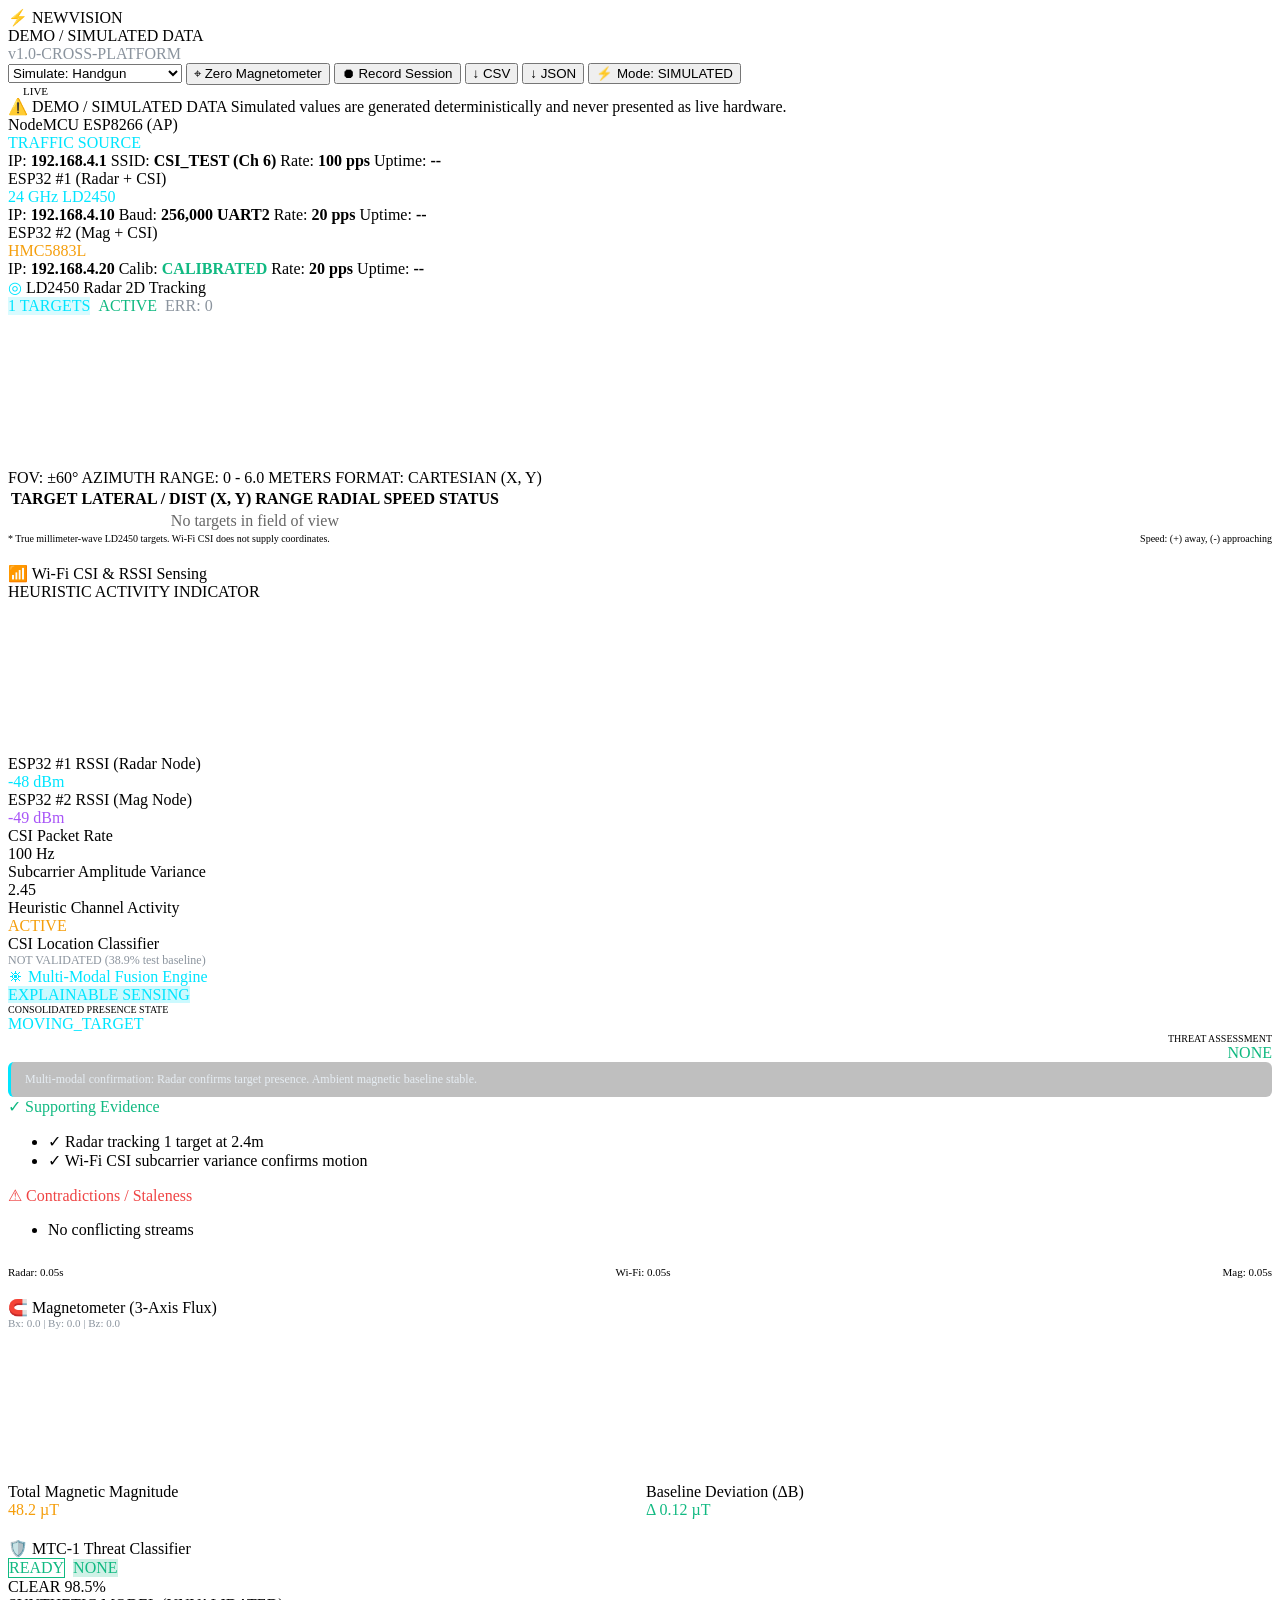
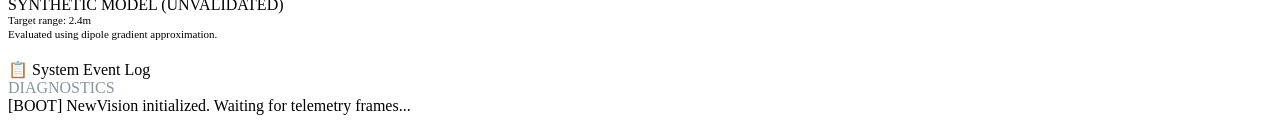
==== dashboard/index.html @ 512fbca9 "feat: Implement NewVision multimodal Wi-Fi sensing, radar tracking, and MTC-1 prototype" ====
<!DOCTYPE html>
<html lang="en">
<head>
  <meta charset="UTF-8">
  <meta name="viewport" content="width=device-width, initial-scale=1.0">
  <title>NewVision | Multimodal Wi-Fi Sensing, Radar Tracking & MTC-1</title>
  <!-- Google Fonts: Inter & JetBrains Mono -->
  <link rel="preconnect" href="https://fonts.googleapis.com">
  <link rel="preconnect" href="https://fonts.gstatic.com" crossorigin>
  <link href="https://fonts.googleapis.com/css2?family=Inter:wght@400;600;700;800&family=JetBrains+Mono:wght@400;500;700&display=swap" rel="stylesheet">
  <link rel="stylesheet" href="/static/css/dashboard.css">
</head>
<body>

  <!-- Top Navigation Bar -->
  <header class="topbar">
    <div class="brand">
      <div class="brand-logo">
        <span style="color:#00e5ff">⚡</span> NEWVISION
      </div>
      <div id="modeBadge" class="brand-badge btn-mode-demo">DEMO / SIMULATED DATA</div>
      <div class="brand-badge" style="background:rgba(255,255,255,0.06);color:#8b949e">v1.0-CROSS-PLATFORM</div>
    </div>

    <div class="topbar-actions">
      <!-- Demo Object Selector (Visible in Demo Mode) -->
      <select id="simObjectSelect" class="btn btn-action" title="Change simulated threat object in demo mode">
        <option value="handgun">Simulate: Handgun</option>
        <option value="knife">Simulate: Knife</option>
        <option value="rifle">Simulate: Rifle</option>
        <option value="tool">Simulate: Tool</option>
        <option value="clear">Simulate: Clear / Ambient</option>
      </select>

      <!-- Zero Magnetometer Button -->
      <button id="btnCalibrateMag" class="btn btn-action">
        <span>⌖ Zero Magnetometer</span>
      </button>

      <!-- Session Recording -->
      <button id="btnRecord" class="btn btn-record">
        <span>⏺ Record Session</span>
      </button>

      <!-- Export Buttons -->
      <button id="btnExportCsv" class="btn btn-action" title="Export session data as CSV">
        <span>↓ CSV</span>
      </button>
      <button id="btnExportJson" class="btn btn-action" title="Export session data as JSON">
        <span>↓ JSON</span>
      </button>

      <!-- Mode Switcher -->
      <button id="btnToggleMode" class="btn btn-mode-demo">
        <span>⚡ Mode: SIMULATED</span>
      </button>

      <!-- System Connection Status -->
      <div style="display:flex;align-items:center;gap:6px;font-family:var(--font-mono);font-size:11px;padding-left:8px;border-left:1px solid rgba(255,255,255,0.1)">
        <div id="sysStatusDot" class="node-status-dot"></div>
        <span id="sysStatusText" style="color:var(--text-secondary)">LIVE</span>
      </div>
    </div>
  </header>

  <!-- Demo Notice Banner -->
  <div id="demoBanner" class="demo-banner">
    <span>⚠️ DEMO / SIMULATED DATA</span>
    <span>Simulated values are generated deterministically and never presented as live hardware.</span>
  </div>

  <main class="dashboard-container">

    <!-- Device Nodes Status Ribbon -->
    <section class="nodes-grid">
      <!-- NodeMCU AP Card -->
      <div class="node-card">
        <div class="node-header">
          <div class="node-title">
            <div id="nodeApDot" class="node-status-dot"></div>
            <span>NodeMCU ESP8266 (AP)</span>
          </div>
          <span class="brand-badge" style="color:#00e5ff">TRAFFIC SOURCE</span>
        </div>
        <div class="node-metrics">
          <span>IP: <b id="nodeApIp">192.168.4.1</b></span>
          <span>SSID: <b>CSI_TEST (Ch 6)</b></span>
          <span>Rate: <b id="nodeApRate">100 pps</b></span>
          <span>Uptime: <b id="nodeApUptime">--</b></span>
        </div>
      </div>

      <!-- ESP32 #1 Radar + CSI Card -->
      <div class="node-card">
        <div class="node-header">
          <div class="node-title">
            <div id="nodeRadarDot" class="node-status-dot"></div>
            <span>ESP32 #1 (Radar + CSI)</span>
          </div>
          <span class="brand-badge" style="color:#00e5ff">24 GHz LD2450</span>
        </div>
        <div class="node-metrics">
          <span>IP: <b id="nodeRadarIp">192.168.4.10</b></span>
          <span>Baud: <b>256,000 UART2</b></span>
          <span>Rate: <b id="nodeRadarRate">20 pps</b></span>
          <span>Uptime: <b id="nodeRadarUptime">--</b></span>
        </div>
      </div>

      <!-- ESP32 #2 Magnetometer + CSI Card -->
      <div class="node-card">
        <div class="node-header">
          <div class="node-title">
            <div id="nodeMagDot" class="node-status-dot"></div>
            <span>ESP32 #2 (Mag + CSI)</span>
          </div>
          <span class="brand-badge" style="color:#f59e0b" id="magChipLabel">HMC5883L</span>
        </div>
        <div class="node-metrics">
          <span>IP: <b id="nodeMagIp">192.168.4.20</b></span>
          <span>Calib: <b id="magCalibBadge" style="color:#10b981">CALIBRATED</b></span>
          <span>Rate: <b id="nodeMagRate">20 pps</b></span>
          <span>Uptime: <b id="nodeMagUptime">--</b></span>
        </div>
      </div>
    </section>

    <!-- Main Grid: Radar on Left, Multi-Modal & Fusion on Right -->
    <div class="main-grid">

      <!-- LEFT COLUMN: Radar Tracking 2D Visualizer -->
      <div style="display:flex;flex-direction:column;gap:20px;">
        <section class="card">
          <div class="card-header">
            <div class="card-title">
              <span style="color:#00e5ff">◎</span> LD2450 Radar 2D Tracking
            </div>
            <div style="display:flex;gap:8px;align-items:center;">
              <span id="radarTargetCount" class="brand-badge" style="background:rgba(0,229,255,0.15);color:#00e5ff">1 TARGETS</span>
              <span id="radarStatusBadge" class="brand-badge" style="color:#10b981">ACTIVE</span>
              <span id="radarErrorsBadge" class="brand-badge" style="color:#8b949e">ERR: 0</span>
            </div>
          </div>

          <!-- Radar 2D Canvas -->
          <div class="radar-wrapper">
            <canvas id="radarCanvas"></canvas>
            <div class="radar-hud-overlay">
              <span>FOV: ±60° AZIMUTH</span>
              <span>RANGE: 0 - 6.0 METERS</span>
              <span>FORMAT: CARTESIAN (X, Y)</span>
            </div>
          </div>

          <!-- Target Table Readout -->
          <table class="radar-targets-table">
            <thead>
              <tr>
                <th>TARGET</th>
                <th>LATERAL / DIST (X, Y)</th>
                <th>RANGE</th>
                <th>RADIAL SPEED</th>
                <th>STATUS</th>
              </tr>
            </thead>
            <tbody id="radarTargetTableBody">
              <tr><td colspan="5" style="text-align:center;color:#666;">No targets in field of view</td></tr>
            </tbody>
          </table>
          <div style="font-family:var(--font-mono);font-size:10px;color:var(--text-muted);display:flex;justify-content:space-between">
            <span>* True millimeter-wave LD2450 targets. Wi-Fi CSI does not supply coordinates.</span>
            <span>Speed: (+) away, (-) approaching</span>
          </div>
        </section>

        <!-- Wi-Fi Sensing Card -->
        <section class="card">
          <div class="card-header">
            <div class="card-title">
              <span style="color:#a855f7">📶</span> Wi-Fi CSI & RSSI Sensing
            </div>
            <div class="disclaimer-badge">HEURISTIC ACTIVITY INDICATOR</div>
          </div>

          <!-- Waveform Canvas -->
          <div class="chart-container">
            <canvas id="wifiChartCanvas" class="chart-canvas"></canvas>
          </div>

          <div class="wifi-metrics-row">
            <div class="metric-box">
              <div class="metric-label">ESP32 #1 RSSI (Radar Node)</div>
              <div id="wifiRadarRssi" class="metric-value" style="color:#00e5ff">-48 dBm</div>
            </div>
            <div class="metric-box">
              <div class="metric-label">ESP32 #2 RSSI (Mag Node)</div>
              <div id="wifiMagRssi" class="metric-value" style="color:#a855f7">-49 dBm</div>
            </div>
            <div class="metric-box">
              <div class="metric-label">CSI Packet Rate</div>
              <div id="csiPacketRate" class="metric-value">100 Hz</div>
            </div>
          </div>

          <div class="wifi-metrics-row">
            <div class="metric-box">
              <div class="metric-label">Subcarrier Amplitude Variance</div>
              <div id="csiVariance" class="metric-value">2.45</div>
            </div>
            <div class="metric-box">
              <div class="metric-label">Heuristic Channel Activity</div>
              <div id="wifiMotionHeuristic" class="metric-value" style="color:#f59e0b">ACTIVE</div>
            </div>
            <div class="metric-box">
              <div class="metric-label">CSI Location Classifier</div>
              <div class="metric-value" style="font-size:12px;color:#8b949e">NOT VALIDATED (38.9% test baseline)</div>
            </div>
          </div>
        </section>
      </div>

      <!-- RIGHT COLUMN: Magnetometer + MTC-1 Model + Sensor Fusion -->
      <div style="display:flex;flex-direction:column;gap:20px;">

        <!-- Sensor Fusion Center -->
        <section class="card fusion-card">
          <div class="card-header">
            <div class="card-title" style="color:#00e5ff">
              <span>⛯</span> Multi-Modal Fusion Engine
            </div>
            <span class="brand-badge" style="background:rgba(0,229,255,0.2);color:#00e5ff">EXPLAINABLE SENSING</span>
          </div>

          <div class="fusion-status-hero">
            <div>
              <div style="font-size:10px;color:var(--text-secondary);font-family:var(--font-mono);text-transform:uppercase">Consolidated Presence State</div>
              <div id="fusionPresenceState" class="fusion-state-title" style="color:#00e5ff">MOVING_TARGET</div>
            </div>
            <div style="text-align:right">
              <div style="font-size:10px;color:var(--text-secondary);font-family:var(--font-mono);text-transform:uppercase">Threat Assessment</div>
              <div id="fusionThreatState" class="fusion-state-title" style="color:#10b981">NONE</div>
            </div>
          </div>

          <div id="fusionSummary" style="font-family:var(--font-mono);font-size:12px;background:rgba(0,0,0,0.25);padding:10px 14px;border-radius:6px;border-left:3px solid #00e5ff;color:#e6edf3">
            Multi-modal confirmation: Radar confirms target presence. Ambient magnetic baseline stable.
          </div>

          <div class="fusion-evidence-grid">
            <div class="evidence-box">
              <div class="evidence-title" style="color:#10b981"><span>✓</span> Supporting Evidence</div>
              <ul id="fusionSupportingList" class="evidence-list support">
                <li>✓ Radar tracking 1 target at 2.4m</li>
                <li>✓ Wi-Fi CSI subcarrier variance confirms motion</li>
              </ul>
            </div>
            <div class="evidence-box">
              <div class="evidence-title" style="color:#ef4444"><span>⚠</span> Contradictions / Staleness</div>
              <ul id="fusionConflictingList" class="evidence-list conflict">
                <li>No conflicting streams</li>
              </ul>
            </div>
          </div>

          <div style="display:flex;justify-content:space-between;font-family:var(--font-mono);font-size:11px;color:var(--text-muted);border-top:1px solid rgba(255,255,255,0.06);padding-top:10px">
            <span id="freshnessRadar">Radar: 0.05s</span>
            <span id="freshnessWifi">Wi-Fi: 0.05s</span>
            <span id="freshnessMag">Mag: 0.05s</span>
          </div>
        </section>

        <!-- Magnetometer Waveform & Baseline -->
        <section class="card">
          <div class="card-header">
            <div class="card-title">
              <span style="color:#f59e0b">🧲</span> Magnetometer (3-Axis Flux)
            </div>
            <div style="display:flex;gap:8px;">
              <span id="magReadout" style="font-family:var(--font-mono);font-size:11px;color:#8b949e">Bx: 0.0 | By: 0.0 | Bz: 0.0</span>
            </div>
          </div>

          <div class="mag-waveform-container">
            <canvas id="magChartCanvas" class="chart-canvas"></canvas>
          </div>

          <div style="display:grid;grid-template-columns:1fr 1fr;gap:12px">
            <div class="metric-box">
              <div class="metric-label">Total Magnetic Magnitude</div>
              <div id="magMagnitude" class="metric-value" style="color:#f59e0b">48.2 µT</div>
            </div>
            <div class="metric-box">
              <div class="metric-label">Baseline Deviation (ΔB)</div>
              <div id="magDelta" class="metric-value" style="color:#10b981">Δ 0.12 µT</div>
            </div>
          </div>
        </section>

        <!-- MTC-1 Threat Classifier Card -->
        <section class="card">
          <div class="card-header">
            <div class="card-title">
              <span style="color:#ef4444">🛡️</span> MTC-1 Threat Classifier
            </div>
            <div style="display:flex;gap:8px;align-items:center;">
              <span id="mtcStatusBadge" class="brand-badge" style="border:1px solid #10b981;color:#10b981">READY</span>
              <span id="mtcThreatBadge" class="brand-badge" style="background:rgba(16,185,129,0.2);color:#10b981">NONE</span>
            </div>
          </div>

          <div class="mtc-result-card">
            <div class="mtc-header-row">
              <div class="mtc-class-display">
                <span class="mtc-class-name" id="mtcPredictedClass">CLEAR</span>
                <span class="mtc-confidence" id="mtcConfidence">98.5%</span>
              </div>
              <div class="disclaimer-badge">SYNTHETIC MODEL (UNVALIDATED)</div>
            </div>

            <div style="font-family:var(--font-mono);font-size:11px;color:var(--text-secondary)">
              <div id="mtcDistanceSource">Target range: 2.4m</div>
              <div id="mtcExplanation" style="margin-top:2px;color:var(--text-muted)">Evaluated using dipole gradient approximation.</div>
            </div>

            <!-- Probability Distribution Bars -->
            <div id="probBarsContainer" class="prob-bars-grid">
              <!-- Rendered via JS for 6 classes: clear, handgun, ied_nail, knife, rifle, tool -->
            </div>
          </div>
        </section>

        <!-- Diagnostic Event Feed -->
        <section class="card">
          <div class="card-header">
            <div class="card-title">
              <span style="color:#8b949e">📋</span> System Event Log
            </div>
            <span class="brand-badge" style="color:#8b949e">DIAGNOSTICS</span>
          </div>
          <div id="logFeed" class="log-box">
            <div class="log-entry">
              <span class="log-time">[BOOT]</span>
              <span class="log-text">NewVision initialized. Waiting for telemetry frames...</span>
            </div>
          </div>
        </section>

      </div>
    </div>
  </main>

  <script src="/static/js/radar_canvas.js"></script>
  <script src="/static/js/charts.js"></script>
  <script src="/static/js/dashboard.js"></script>
</body>
</html>
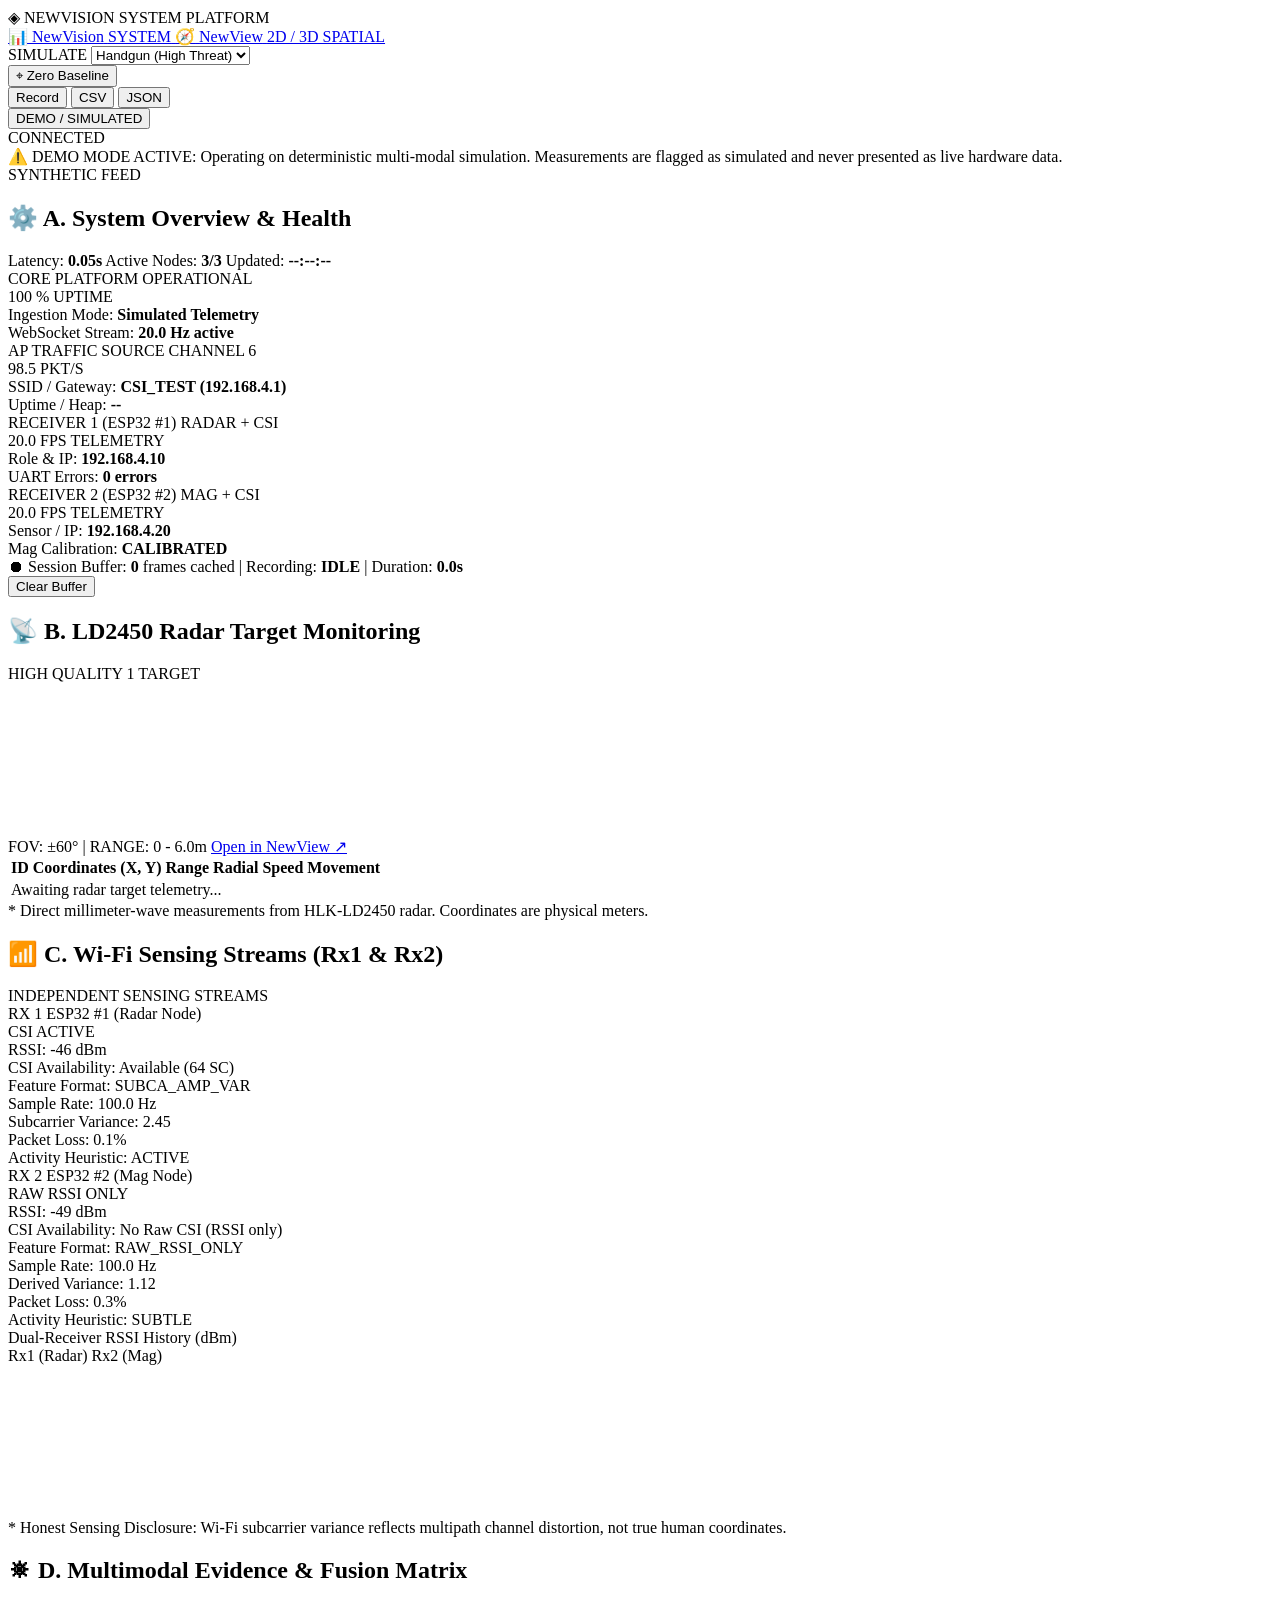
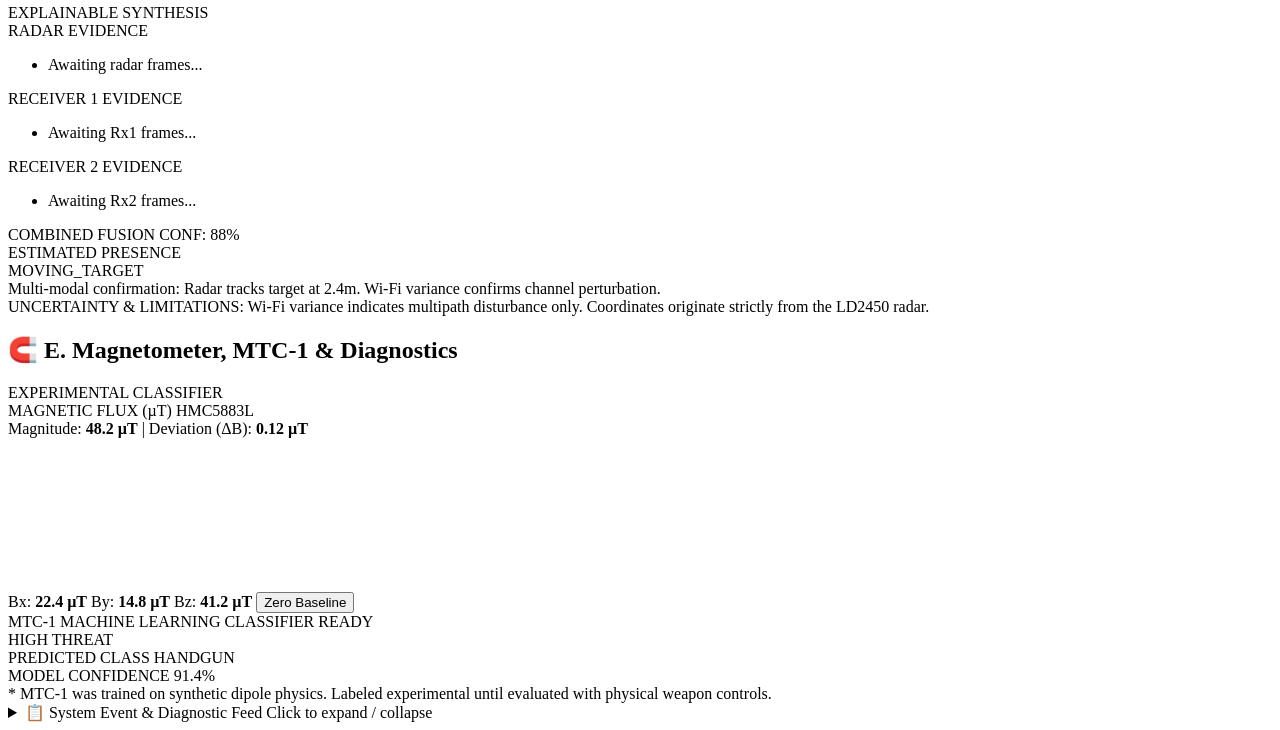
==== commit 27c4ac54: "feat(phase-1): Redesign NewVision dashboard and implement NewView 2D/3D workspace" ====
--- a/dashboard/index.html
+++ b/dashboard/index.html
@@ -3,352 +3,550 @@
 <head>
   <meta charset="UTF-8">
   <meta name="viewport" content="width=device-width, initial-scale=1.0">
-  <title>NewVision | Multimodal Wi-Fi Sensing, Radar Tracking & MTC-1</title>
+  <title>NewVision — System Monitoring Dashboard</title>
   <!-- Google Fonts: Inter & JetBrains Mono -->
   <link rel="preconnect" href="https://fonts.googleapis.com">
   <link rel="preconnect" href="https://fonts.gstatic.com" crossorigin>
-  <link href="https://fonts.googleapis.com/css2?family=Inter:wght@400;600;700;800&family=JetBrains+Mono:wght@400;500;700&display=swap" rel="stylesheet">
+  <link href="https://fonts.googleapis.com/css2?family=Inter:wght@400;500;600;700;800&family=JetBrains+Mono:wght@400;500;600;700&display=swap" rel="stylesheet">
   <link rel="stylesheet" href="/static/css/dashboard.css">
 </head>
-<body>
+<body class="page-newvision">
 
   <!-- Top Navigation Bar -->
   <header class="topbar">
-    <div class="brand">
-      <div class="brand-logo">
-        <span style="color:#00e5ff">⚡</span> NEWVISION
-      </div>
-      <div id="modeBadge" class="brand-badge btn-mode-demo">DEMO / SIMULATED DATA</div>
-      <div class="brand-badge" style="background:rgba(255,255,255,0.06);color:#8b949e">v1.0-CROSS-PLATFORM</div>
+    <div class="brand-group">
+      <div class="brand">
+        <span class="brand-symbol">◈</span>
+        <span class="brand-name">NEWVISION</span>
+        <span class="brand-sub">SYSTEM PLATFORM</span>
+      </div>
+
+      <!-- Main Navigation Tabs: NewVision vs NewView -->
+      <nav class="nav-tabs" aria-label="Main Navigation">
+        <a href="/" class="nav-tab active" aria-current="page">
+          <span class="nav-icon">📊</span>
+          <span>NewVision</span>
+          <span class="nav-badge">SYSTEM</span>
+        </a>
+        <a href="/newview" class="nav-tab">
+          <span class="nav-icon">🧭</span>
+          <span>NewView</span>
+          <span class="nav-badge highlight">2D / 3D SPATIAL</span>
+        </a>
+      </nav>
     </div>
 
+    <!-- Global Controls & Status -->
     <div class="topbar-actions">
-      <!-- Demo Object Selector (Visible in Demo Mode) -->
-      <select id="simObjectSelect" class="btn btn-action" title="Change simulated threat object in demo mode">
-        <option value="handgun">Simulate: Handgun</option>
-        <option value="knife">Simulate: Knife</option>
-        <option value="rifle">Simulate: Rifle</option>
-        <option value="tool">Simulate: Tool</option>
-        <option value="clear">Simulate: Clear / Ambient</option>
-      </select>
-
-      <!-- Zero Magnetometer Button -->
-      <button id="btnCalibrateMag" class="btn btn-action">
-        <span>⌖ Zero Magnetometer</span>
+      <!-- Demo Simulation Object Selector -->
+      <div id="demoControlsWrapper" class="control-group">
+        <label for="simObjectSelect" class="control-label">SIMULATE</label>
+        <select id="simObjectSelect" class="form-select" title="Simulate object threat signature">
+          <option value="handgun">Handgun (High Threat)</option>
+          <option value="knife">Knife (High Threat)</option>
+          <option value="rifle">Rifle (High Threat)</option>
+          <option value="tool">Tool (Low Threat)</option>
+          <option value="clear">Clear / Ambient</option>
+        </select>
+      </div>
+
+      <button id="btnCalibrateMag" class="btn btn-secondary" title="Re-zero magnetic baseline">
+        <span>⌖ Zero Baseline</span>
       </button>
 
-      <!-- Session Recording -->
-      <button id="btnRecord" class="btn btn-record">
-        <span>⏺ Record Session</span>
+      <!-- Recording Actions -->
+      <div class="btn-group">
+        <button id="btnRecord" class="btn btn-record" title="Toggle session telemetry recording">
+          <span class="record-dot"></span>
+          <span id="recordBtnText">Record</span>
+        </button>
+        <button id="btnExportCsv" class="btn btn-secondary" title="Export session data as CSV">CSV</button>
+        <button id="btnExportJson" class="btn btn-secondary" title="Export session data as JSON">JSON</button>
+      </div>
+
+      <!-- Mode Switcher -->
+      <button id="btnToggleMode" class="btn btn-mode-demo" title="Toggle between simulated demo and live hardware">
+        <span id="modeStatusDot" class="status-indicator-dot warning"></span>
+        <span id="modeLabelText">DEMO / SIMULATED</span>
       </button>
 
-      <!-- Export Buttons -->
-      <button id="btnExportCsv" class="btn btn-action" title="Export session data as CSV">
-        <span>↓ CSV</span>
-      </button>
-      <button id="btnExportJson" class="btn btn-action" title="Export session data as JSON">
-        <span>↓ JSON</span>
-      </button>
-
-      <!-- Mode Switcher -->
-      <button id="btnToggleMode" class="btn btn-mode-demo">
-        <span>⚡ Mode: SIMULATED</span>
-      </button>
-
-      <!-- System Connection Status -->
-      <div style="display:flex;align-items:center;gap:6px;font-family:var(--font-mono);font-size:11px;padding-left:8px;border-left:1px solid rgba(255,255,255,0.1)">
-        <div id="sysStatusDot" class="node-status-dot"></div>
-        <span id="sysStatusText" style="color:var(--text-secondary)">LIVE</span>
+      <!-- Connection Indicator -->
+      <div class="conn-pill" title="Backend WebSocket connection status">
+        <div id="sysStatusDot" class="status-indicator-dot online"></div>
+        <span id="sysStatusText">CONNECTED</span>
       </div>
     </div>
   </header>
 
   <!-- Demo Notice Banner -->
-  <div id="demoBanner" class="demo-banner">
-    <span>⚠️ DEMO / SIMULATED DATA</span>
-    <span>Simulated values are generated deterministically and never presented as live hardware.</span>
-  </div>
-
-  <main class="dashboard-container">
-
-    <!-- Device Nodes Status Ribbon -->
-    <section class="nodes-grid">
-      <!-- NodeMCU AP Card -->
-      <div class="node-card">
-        <div class="node-header">
-          <div class="node-title">
-            <div id="nodeApDot" class="node-status-dot"></div>
-            <span>NodeMCU ESP8266 (AP)</span>
-          </div>
-          <span class="brand-badge" style="color:#00e5ff">TRAFFIC SOURCE</span>
-        </div>
-        <div class="node-metrics">
-          <span>IP: <b id="nodeApIp">192.168.4.1</b></span>
-          <span>SSID: <b>CSI_TEST (Ch 6)</b></span>
-          <span>Rate: <b id="nodeApRate">100 pps</b></span>
-          <span>Uptime: <b id="nodeApUptime">--</b></span>
-        </div>
-      </div>
-
-      <!-- ESP32 #1 Radar + CSI Card -->
-      <div class="node-card">
-        <div class="node-header">
-          <div class="node-title">
-            <div id="nodeRadarDot" class="node-status-dot"></div>
-            <span>ESP32 #1 (Radar + CSI)</span>
-          </div>
-          <span class="brand-badge" style="color:#00e5ff">24 GHz LD2450</span>
-        </div>
-        <div class="node-metrics">
-          <span>IP: <b id="nodeRadarIp">192.168.4.10</b></span>
-          <span>Baud: <b>256,000 UART2</b></span>
-          <span>Rate: <b id="nodeRadarRate">20 pps</b></span>
-          <span>Uptime: <b id="nodeRadarUptime">--</b></span>
-        </div>
-      </div>
-
-      <!-- ESP32 #2 Magnetometer + CSI Card -->
-      <div class="node-card">
-        <div class="node-header">
-          <div class="node-title">
-            <div id="nodeMagDot" class="node-status-dot"></div>
-            <span>ESP32 #2 (Mag + CSI)</span>
-          </div>
-          <span class="brand-badge" style="color:#f59e0b" id="magChipLabel">HMC5883L</span>
-        </div>
-        <div class="node-metrics">
-          <span>IP: <b id="nodeMagIp">192.168.4.20</b></span>
-          <span>Calib: <b id="magCalibBadge" style="color:#10b981">CALIBRATED</b></span>
-          <span>Rate: <b id="nodeMagRate">20 pps</b></span>
-          <span>Uptime: <b id="nodeMagUptime">--</b></span>
+  <aside id="demoBanner" class="system-alert-banner warning" role="alert">
+    <div class="alert-content">
+      <span class="alert-icon">⚠️</span>
+      <span class="alert-title">DEMO MODE ACTIVE:</span>
+      <span class="alert-desc">Operating on deterministic multi-modal simulation. Measurements are flagged as simulated and never presented as live hardware data.</span>
+    </div>
+    <span class="badge badge-amber">SYNTHETIC FEED</span>
+  </aside>
+
+  <!-- Main Content Layout -->
+  <main class="dashboard-shell">
+
+    <!-- ── SECTION A: SYSTEM OVERVIEW ───────────────────────────────────────── -->
+    <section class="section-block" aria-labelledby="heading-system-overview">
+      <div class="section-header">
+        <h2 id="heading-system-overview" class="section-title">
+          <span class="section-icon">⚙️</span>
+          <span>A. System Overview & Health</span>
+        </h2>
+        <div class="section-meta">
+          <span id="sysFreshnessBadge" class="meta-pill">Latency: <b id="freshnessValue">0.05s</b></span>
+          <span id="sysActiveNodesBadge" class="meta-pill">Active Nodes: <b id="activeNodesCount">3/3</b></span>
+          <span id="sysLastUpdate" class="meta-pill">Updated: <b id="lastUpdateTimestamp">--:--:--</b></span>
+        </div>
+      </div>
+
+      <div class="grid-quad">
+        <!-- System Health Card -->
+        <div class="metric-card">
+          <div class="metric-card-header">
+            <span class="card-kicker">CORE PLATFORM</span>
+            <span id="sysOverallStateBadge" class="badge badge-emerald">OPERATIONAL</span>
+          </div>
+          <div class="metric-card-body">
+            <div class="metric-stat-hero">
+              <span class="stat-number" id="sysHealthPercent">100</span>
+              <span class="stat-unit">% UPTIME</span>
+            </div>
+            <div class="metric-sub-rows">
+              <div class="sub-row">
+                <span>Ingestion Mode:</span>
+                <b id="sysModeDisplay" class="color-amber">Simulated Telemetry</b>
+              </div>
+              <div class="sub-row">
+                <span>WebSocket Stream:</span>
+                <b id="sysWsStatus">20.0 Hz active</b>
+              </div>
+            </div>
+          </div>
+        </div>
+
+        <!-- NodeMCU AP Traffic Source Card -->
+        <div class="metric-card">
+          <div class="metric-card-header">
+            <span class="card-kicker">AP TRAFFIC SOURCE</span>
+            <span id="nodeApStatusBadge" class="badge badge-cyan">CHANNEL 6</span>
+          </div>
+          <div class="metric-card-body">
+            <div class="metric-stat-hero">
+              <span class="stat-number" id="nodeApRate">98.5</span>
+              <span class="stat-unit">PKT/S</span>
+            </div>
+            <div class="metric-sub-rows">
+              <div class="sub-row">
+                <span>SSID / Gateway:</span>
+                <b id="nodeApSsid">CSI_TEST (192.168.4.1)</b>
+              </div>
+              <div class="sub-row">
+                <span>Uptime / Heap:</span>
+                <b id="nodeApUptime">--</b>
+              </div>
+            </div>
+          </div>
+        </div>
+
+        <!-- Receiver 1 Health Card -->
+        <div class="metric-card">
+          <div class="metric-card-header">
+            <span class="card-kicker">RECEIVER 1 (ESP32 #1)</span>
+            <span id="nodeRadarStatusBadge" class="badge badge-cyan">RADAR + CSI</span>
+          </div>
+          <div class="metric-card-body">
+            <div class="metric-stat-hero">
+              <span class="stat-number" id="nodeRadarRate">20.0</span>
+              <span class="stat-unit">FPS TELEMETRY</span>
+            </div>
+            <div class="metric-sub-rows">
+              <div class="sub-row">
+                <span>Role & IP:</span>
+                <b id="nodeRadarIp">192.168.4.10</b>
+              </div>
+              <div class="sub-row">
+                <span>UART Errors:</span>
+                <b id="nodeRadarErrors">0 errors</b>
+              </div>
+            </div>
+          </div>
+        </div>
+
+        <!-- Receiver 2 Health Card -->
+        <div class="metric-card">
+          <div class="metric-card-header">
+            <span class="card-kicker">RECEIVER 2 (ESP32 #2)</span>
+            <span id="nodeMagStatusBadge" class="badge badge-purple">MAG + CSI</span>
+          </div>
+          <div class="metric-card-body">
+            <div class="metric-stat-hero">
+              <span class="stat-number" id="nodeMagRate">20.0</span>
+              <span class="stat-unit">FPS TELEMETRY</span>
+            </div>
+            <div class="metric-sub-rows">
+              <div class="sub-row">
+                <span>Sensor / IP:</span>
+                <b id="nodeMagIp">192.168.4.20</b>
+              </div>
+              <div class="sub-row">
+                <span>Mag Calibration:</span>
+                <b id="nodeMagCalibStatus" class="color-emerald">CALIBRATED</b>
+              </div>
+            </div>
+          </div>
+        </div>
+      </div>
+
+      <!-- Active Session Status Banner -->
+      <div class="session-status-strip">
+        <div class="session-info">
+          <span class="session-indicator-icon">⏺</span>
+          <span>Session Buffer: <b id="sessionSamplesCount">0</b> frames cached</span>
+          <span class="separator">|</span>
+          <span>Recording: <b id="sessionRecordState">IDLE</b></span>
+          <span class="separator">|</span>
+          <span>Duration: <b id="sessionDuration">0.0s</b></span>
+        </div>
+        <div class="session-actions">
+          <button id="btnClearSession" class="btn btn-ghost" title="Clear current telemetry buffer">Clear Buffer</button>
         </div>
       </div>
     </section>
 
-    <!-- Main Grid: Radar on Left, Multi-Modal & Fusion on Right -->
-    <div class="main-grid">
-
-      <!-- LEFT COLUMN: Radar Tracking 2D Visualizer -->
-      <div style="display:flex;flex-direction:column;gap:20px;">
-        <section class="card">
-          <div class="card-header">
-            <div class="card-title">
-              <span style="color:#00e5ff">◎</span> LD2450 Radar 2D Tracking
-            </div>
-            <div style="display:flex;gap:8px;align-items:center;">
-              <span id="radarTargetCount" class="brand-badge" style="background:rgba(0,229,255,0.15);color:#00e5ff">1 TARGETS</span>
-              <span id="radarStatusBadge" class="brand-badge" style="color:#10b981">ACTIVE</span>
-              <span id="radarErrorsBadge" class="brand-badge" style="color:#8b949e">ERR: 0</span>
-            </div>
-          </div>
-
-          <!-- Radar 2D Canvas -->
-          <div class="radar-wrapper">
-            <canvas id="radarCanvas"></canvas>
-            <div class="radar-hud-overlay">
-              <span>FOV: ±60° AZIMUTH</span>
-              <span>RANGE: 0 - 6.0 METERS</span>
-              <span>FORMAT: CARTESIAN (X, Y)</span>
+    <!-- ── 2-COLUMN SPLIT: RADAR (LEFT) & WI-FI (RIGHT) ─────────────────────── -->
+    <div class="grid-split-half">
+
+      <!-- ── SECTION B: RADAR MONITORING ────────────────────────────────────── -->
+      <section class="section-block" aria-labelledby="heading-radar">
+        <div class="section-header">
+          <h2 id="heading-radar" class="section-title">
+            <span class="section-icon">📡</span>
+            <span>B. LD2450 Radar Target Monitoring</span>
+          </h2>
+          <div class="section-meta">
+            <span id="radarQualityBadge" class="badge badge-cyan">HIGH QUALITY</span>
+            <span id="radarTargetCountBadge" class="badge badge-emerald">1 TARGET</span>
+          </div>
+        </div>
+
+        <div class="card-panel">
+          <!-- Mini 2D Radar Scope Preview -->
+          <div class="radar-scope-container">
+            <canvas id="radarCanvas" class="radar-scope-canvas"></canvas>
+            <div class="scope-overlay-tag">
+              <span>FOV: ±60° | RANGE: 0 - 6.0m</span>
+              <a href="/newview" class="link-inline" title="Open full-screen 2D/3D NewView workspace">Open in NewView ↗</a>
             </div>
           </div>
 
           <!-- Target Table Readout -->
-          <table class="radar-targets-table">
-            <thead>
-              <tr>
-                <th>TARGET</th>
-                <th>LATERAL / DIST (X, Y)</th>
-                <th>RANGE</th>
-                <th>RADIAL SPEED</th>
-                <th>STATUS</th>
-              </tr>
-            </thead>
-            <tbody id="radarTargetTableBody">
-              <tr><td colspan="5" style="text-align:center;color:#666;">No targets in field of view</td></tr>
-            </tbody>
-          </table>
-          <div style="font-family:var(--font-mono);font-size:10px;color:var(--text-muted);display:flex;justify-content:space-between">
-            <span>* True millimeter-wave LD2450 targets. Wi-Fi CSI does not supply coordinates.</span>
-            <span>Speed: (+) away, (-) approaching</span>
-          </div>
-        </section>
-
-        <!-- Wi-Fi Sensing Card -->
-        <section class="card">
-          <div class="card-header">
-            <div class="card-title">
-              <span style="color:#a855f7">📶</span> Wi-Fi CSI & RSSI Sensing
-            </div>
-            <div class="disclaimer-badge">HEURISTIC ACTIVITY INDICATOR</div>
-          </div>
-
-          <!-- Waveform Canvas -->
-          <div class="chart-container">
-            <canvas id="wifiChartCanvas" class="chart-canvas"></canvas>
-          </div>
-
-          <div class="wifi-metrics-row">
-            <div class="metric-box">
-              <div class="metric-label">ESP32 #1 RSSI (Radar Node)</div>
-              <div id="wifiRadarRssi" class="metric-value" style="color:#00e5ff">-48 dBm</div>
-            </div>
-            <div class="metric-box">
-              <div class="metric-label">ESP32 #2 RSSI (Mag Node)</div>
-              <div id="wifiMagRssi" class="metric-value" style="color:#a855f7">-49 dBm</div>
-            </div>
-            <div class="metric-box">
-              <div class="metric-label">CSI Packet Rate</div>
-              <div id="csiPacketRate" class="metric-value">100 Hz</div>
-            </div>
-          </div>
-
-          <div class="wifi-metrics-row">
-            <div class="metric-box">
-              <div class="metric-label">Subcarrier Amplitude Variance</div>
-              <div id="csiVariance" class="metric-value">2.45</div>
-            </div>
-            <div class="metric-box">
-              <div class="metric-label">Heuristic Channel Activity</div>
-              <div id="wifiMotionHeuristic" class="metric-value" style="color:#f59e0b">ACTIVE</div>
-            </div>
-            <div class="metric-box">
-              <div class="metric-label">CSI Location Classifier</div>
-              <div class="metric-value" style="font-size:12px;color:#8b949e">NOT VALIDATED (38.9% test baseline)</div>
-            </div>
-          </div>
-        </section>
-      </div>
-
-      <!-- RIGHT COLUMN: Magnetometer + MTC-1 Model + Sensor Fusion -->
-      <div style="display:flex;flex-direction:column;gap:20px;">
-
-        <!-- Sensor Fusion Center -->
-        <section class="card fusion-card">
-          <div class="card-header">
-            <div class="card-title" style="color:#00e5ff">
-              <span>⛯</span> Multi-Modal Fusion Engine
-            </div>
-            <span class="brand-badge" style="background:rgba(0,229,255,0.2);color:#00e5ff">EXPLAINABLE SENSING</span>
-          </div>
-
-          <div class="fusion-status-hero">
-            <div>
-              <div style="font-size:10px;color:var(--text-secondary);font-family:var(--font-mono);text-transform:uppercase">Consolidated Presence State</div>
-              <div id="fusionPresenceState" class="fusion-state-title" style="color:#00e5ff">MOVING_TARGET</div>
-            </div>
-            <div style="text-align:right">
-              <div style="font-size:10px;color:var(--text-secondary);font-family:var(--font-mono);text-transform:uppercase">Threat Assessment</div>
-              <div id="fusionThreatState" class="fusion-state-title" style="color:#10b981">NONE</div>
-            </div>
-          </div>
-
-          <div id="fusionSummary" style="font-family:var(--font-mono);font-size:12px;background:rgba(0,0,0,0.25);padding:10px 14px;border-radius:6px;border-left:3px solid #00e5ff;color:#e6edf3">
-            Multi-modal confirmation: Radar confirms target presence. Ambient magnetic baseline stable.
-          </div>
-
-          <div class="fusion-evidence-grid">
-            <div class="evidence-box">
-              <div class="evidence-title" style="color:#10b981"><span>✓</span> Supporting Evidence</div>
-              <ul id="fusionSupportingList" class="evidence-list support">
-                <li>✓ Radar tracking 1 target at 2.4m</li>
-                <li>✓ Wi-Fi CSI subcarrier variance confirms motion</li>
-              </ul>
-            </div>
-            <div class="evidence-box">
-              <div class="evidence-title" style="color:#ef4444"><span>⚠</span> Contradictions / Staleness</div>
-              <ul id="fusionConflictingList" class="evidence-list conflict">
-                <li>No conflicting streams</li>
-              </ul>
-            </div>
-          </div>
-
-          <div style="display:flex;justify-content:space-between;font-family:var(--font-mono);font-size:11px;color:var(--text-muted);border-top:1px solid rgba(255,255,255,0.06);padding-top:10px">
-            <span id="freshnessRadar">Radar: 0.05s</span>
-            <span id="freshnessWifi">Wi-Fi: 0.05s</span>
-            <span id="freshnessMag">Mag: 0.05s</span>
-          </div>
-        </section>
-
-        <!-- Magnetometer Waveform & Baseline -->
-        <section class="card">
-          <div class="card-header">
-            <div class="card-title">
-              <span style="color:#f59e0b">🧲</span> Magnetometer (3-Axis Flux)
-            </div>
-            <div style="display:flex;gap:8px;">
-              <span id="magReadout" style="font-family:var(--font-mono);font-size:11px;color:#8b949e">Bx: 0.0 | By: 0.0 | Bz: 0.0</span>
-            </div>
-          </div>
-
-          <div class="mag-waveform-container">
-            <canvas id="magChartCanvas" class="chart-canvas"></canvas>
-          </div>
-
-          <div style="display:grid;grid-template-columns:1fr 1fr;gap:12px">
-            <div class="metric-box">
-              <div class="metric-label">Total Magnetic Magnitude</div>
-              <div id="magMagnitude" class="metric-value" style="color:#f59e0b">48.2 µT</div>
-            </div>
-            <div class="metric-box">
-              <div class="metric-label">Baseline Deviation (ΔB)</div>
-              <div id="magDelta" class="metric-value" style="color:#10b981">Δ 0.12 µT</div>
-            </div>
-          </div>
-        </section>
-
-        <!-- MTC-1 Threat Classifier Card -->
-        <section class="card">
-          <div class="card-header">
-            <div class="card-title">
-              <span style="color:#ef4444">🛡️</span> MTC-1 Threat Classifier
-            </div>
-            <div style="display:flex;gap:8px;align-items:center;">
-              <span id="mtcStatusBadge" class="brand-badge" style="border:1px solid #10b981;color:#10b981">READY</span>
-              <span id="mtcThreatBadge" class="brand-badge" style="background:rgba(16,185,129,0.2);color:#10b981">NONE</span>
-            </div>
-          </div>
-
-          <div class="mtc-result-card">
-            <div class="mtc-header-row">
-              <div class="mtc-class-display">
-                <span class="mtc-class-name" id="mtcPredictedClass">CLEAR</span>
-                <span class="mtc-confidence" id="mtcConfidence">98.5%</span>
-              </div>
-              <div class="disclaimer-badge">SYNTHETIC MODEL (UNVALIDATED)</div>
-            </div>
-
-            <div style="font-family:var(--font-mono);font-size:11px;color:var(--text-secondary)">
-              <div id="mtcDistanceSource">Target range: 2.4m</div>
-              <div id="mtcExplanation" style="margin-top:2px;color:var(--text-muted)">Evaluated using dipole gradient approximation.</div>
-            </div>
-
-            <!-- Probability Distribution Bars -->
-            <div id="probBarsContainer" class="prob-bars-grid">
-              <!-- Rendered via JS for 6 classes: clear, handgun, ied_nail, knife, rifle, tool -->
-            </div>
-          </div>
-        </section>
-
-        <!-- Diagnostic Event Feed -->
-        <section class="card">
-          <div class="card-header">
-            <div class="card-title">
-              <span style="color:#8b949e">📋</span> System Event Log
-            </div>
-            <span class="brand-badge" style="color:#8b949e">DIAGNOSTICS</span>
-          </div>
-          <div id="logFeed" class="log-box">
-            <div class="log-entry">
-              <span class="log-time">[BOOT]</span>
-              <span class="log-text">NewVision initialized. Waiting for telemetry frames...</span>
-            </div>
-          </div>
-        </section>
-
-      </div>
+          <div class="table-container">
+            <table class="data-table" aria-label="Tracked Radar Targets">
+              <thead>
+                <tr>
+                  <th scope="col">ID</th>
+                  <th scope="col">Coordinates (X, Y)</th>
+                  <th scope="col">Range</th>
+                  <th scope="col">Radial Speed</th>
+                  <th scope="col">Movement</th>
+                </tr>
+              </thead>
+              <tbody id="radarTargetTableBody">
+                <tr>
+                  <td colspan="5" class="empty-state">Awaiting radar target telemetry...</td>
+                </tr>
+              </tbody>
+            </table>
+          </div>
+
+          <div class="card-footer-notes">
+            <span>* Direct millimeter-wave measurements from HLK-LD2450 radar. Coordinates are physical meters.</span>
+          </div>
+        </div>
+      </section>
+
+      <!-- ── SECTION C: WI-FI SENSING (RECEIVER 1 & RECEIVER 2) ─────────────── -->
+      <section class="section-block" aria-labelledby="heading-wifi">
+        <div class="section-header">
+          <h2 id="heading-wifi" class="section-title">
+            <span class="section-icon">📶</span>
+            <span>C. Wi-Fi Sensing Streams (Rx1 & Rx2)</span>
+          </h2>
+          <div class="section-meta">
+            <span class="disclaimer-chip">INDEPENDENT SENSING STREAMS</span>
+          </div>
+        </div>
+
+        <!-- Dual Receiver Cards Side-by-Side -->
+        <div class="grid-split-half tight">
+          <!-- Receiver 1 Card -->
+          <div class="card-panel receiver-panel">
+            <div class="receiver-header">
+              <div class="receiver-title">
+                <span class="receiver-tag rx1">RX 1</span>
+                <span>ESP32 #1 (Radar Node)</span>
+              </div>
+              <span id="rx1CsiBadge" class="badge badge-cyan">CSI ACTIVE</span>
+            </div>
+
+            <div class="receiver-metrics-list">
+              <div class="metric-row">
+                <span class="metric-name">RSSI:</span>
+                <span id="rx1Rssi" class="metric-val color-cyan">-46 dBm</span>
+              </div>
+              <div class="metric-row">
+                <span class="metric-name">CSI Availability:</span>
+                <span id="rx1CsiAvailable" class="metric-val color-emerald">Available (64 SC)</span>
+              </div>
+              <div class="metric-row">
+                <span class="metric-name">Feature Format:</span>
+                <span id="rx1Format" class="metric-val">SUBCA_AMP_VAR</span>
+              </div>
+              <div class="metric-row">
+                <span class="metric-name">Sample Rate:</span>
+                <span id="rx1Rate" class="metric-val">100.0 Hz</span>
+              </div>
+              <div class="metric-row">
+                <span class="metric-name">Subcarrier Variance:</span>
+                <span id="rx1Variance" class="metric-val color-amber">2.45</span>
+              </div>
+              <div class="metric-row">
+                <span class="metric-name">Packet Loss:</span>
+                <span id="rx1Loss" class="metric-val">0.1%</span>
+              </div>
+              <div class="metric-row">
+                <span class="metric-name">Activity Heuristic:</span>
+                <span id="rx1Motion" class="metric-val color-amber">ACTIVE</span>
+              </div>
+            </div>
+          </div>
+
+          <!-- Receiver 2 Card -->
+          <div class="card-panel receiver-panel">
+            <div class="receiver-header">
+              <div class="receiver-title">
+                <span class="receiver-tag rx2">RX 2</span>
+                <span>ESP32 #2 (Mag Node)</span>
+              </div>
+              <span id="rx2CsiBadge" class="badge badge-purple">RAW RSSI ONLY</span>
+            </div>
+
+            <div class="receiver-metrics-list">
+              <div class="metric-row">
+                <span class="metric-name">RSSI:</span>
+                <span id="rx2Rssi" class="metric-val color-purple">-49 dBm</span>
+              </div>
+              <div class="metric-row">
+                <span class="metric-name">CSI Availability:</span>
+                <span id="rx2CsiAvailable" class="metric-val color-muted">No Raw CSI (RSSI only)</span>
+              </div>
+              <div class="metric-row">
+                <span class="metric-name">Feature Format:</span>
+                <span id="rx2Format" class="metric-val">RAW_RSSI_ONLY</span>
+              </div>
+              <div class="metric-row">
+                <span class="metric-name">Sample Rate:</span>
+                <span id="rx2Rate" class="metric-val">100.0 Hz</span>
+              </div>
+              <div class="metric-row">
+                <span class="metric-name">Derived Variance:</span>
+                <span id="rx2Variance" class="metric-val color-amber">1.12</span>
+              </div>
+              <div class="metric-row">
+                <span class="metric-name">Packet Loss:</span>
+                <span id="rx2Loss" class="metric-val">0.3%</span>
+              </div>
+              <div class="metric-row">
+                <span class="metric-name">Activity Heuristic:</span>
+                <span id="rx2Motion" class="metric-val color-emerald">SUBTLE</span>
+              </div>
+            </div>
+          </div>
+        </div>
+
+        <!-- Live RSSI Rolling Waveform Chart -->
+        <div class="card-panel chart-panel">
+          <div class="chart-header">
+            <span class="chart-title">Dual-Receiver RSSI History (dBm)</span>
+            <div class="chart-legend">
+              <span class="legend-dot" style="background:#00e5ff"></span>
+              <span>Rx1 (Radar)</span>
+              <span class="legend-dot" style="background:#a855f7"></span>
+              <span>Rx2 (Mag)</span>
+            </div>
+          </div>
+          <div class="chart-viewport">
+            <canvas id="wifiChartCanvas" class="rolling-chart-canvas"></canvas>
+          </div>
+          <div class="card-footer-notes">
+            <span>* Honest Sensing Disclosure: Wi-Fi subcarrier variance reflects multipath channel distortion, not true human coordinates.</span>
+          </div>
+        </div>
+      </section>
+
     </div>
+
+    <!-- ── SECTION D: FUSION AND MULTIMODAL EVIDENCE ────────────────────────── -->
+    <section class="section-block" aria-labelledby="heading-fusion">
+      <div class="section-header">
+        <h2 id="heading-fusion" class="section-title">
+          <span class="section-icon">⛯</span>
+          <span>D. Multimodal Evidence & Fusion Matrix</span>
+        </h2>
+        <div class="section-meta">
+          <span class="badge badge-cyan">EXPLAINABLE SYNTHESIS</span>
+        </div>
+      </div>
+
+      <div class="grid-quad">
+        <!-- 1. Radar-Only Evidence -->
+        <div class="card-panel evidence-column">
+          <div class="evidence-col-header">
+            <span class="evidence-source-tag radar">RADAR EVIDENCE</span>
+          </div>
+          <ul id="radarEvidenceList" class="evidence-bullet-list">
+            <li>Awaiting radar frames...</li>
+          </ul>
+        </div>
+
+        <!-- 2. Receiver 1 Evidence -->
+        <div class="card-panel evidence-column">
+          <div class="evidence-col-header">
+            <span class="evidence-source-tag rx1">RECEIVER 1 EVIDENCE</span>
+          </div>
+          <ul id="rx1EvidenceList" class="evidence-bullet-list">
+            <li>Awaiting Rx1 frames...</li>
+          </ul>
+        </div>
+
+        <!-- 3. Receiver 2 Evidence -->
+        <div class="card-panel evidence-column">
+          <div class="evidence-col-header">
+            <span class="evidence-source-tag rx2">RECEIVER 2 EVIDENCE</span>
+          </div>
+          <ul id="rx2EvidenceList" class="evidence-bullet-list">
+            <li>Awaiting Rx2 frames...</li>
+          </ul>
+        </div>
+
+        <!-- 4. Combined Fusion Output -->
+        <div class="card-panel evidence-column combined">
+          <div class="evidence-col-header">
+            <span class="evidence-source-tag fusion">COMBINED FUSION</span>
+            <span id="fusionConfidenceBadge" class="badge badge-emerald">CONF: 88%</span>
+          </div>
+          <div class="fusion-hero-box">
+            <div class="fusion-state-label">ESTIMATED PRESENCE</div>
+            <div id="fusionPresenceState" class="fusion-state-val color-cyan">MOVING_TARGET</div>
+            <div id="fusionSummaryText" class="fusion-summary-desc">
+              Multi-modal confirmation: Radar tracks target at 2.4m. Wi-Fi variance confirms channel perturbation.
+            </div>
+          </div>
+          <div class="fusion-uncertainty-box">
+            <span class="uncertainty-title">UNCERTAINTY & LIMITATIONS:</span>
+            <span id="fusionUncertaintyText" class="uncertainty-text">
+              Wi-Fi variance indicates multipath disturbance only. Coordinates originate strictly from the LD2450 radar.
+            </span>
+          </div>
+        </div>
+      </div>
+    </section>
+
+    <!-- ── SECTION E: RECORDING, DIAGNOSTICS & MTC-1 ────────────────────────── -->
+    <section class="section-block" aria-labelledby="heading-diagnostics">
+      <div class="section-header">
+        <h2 id="heading-diagnostics" class="section-title">
+          <span class="section-icon">🧲</span>
+          <span>E. Magnetometer, MTC-1 & Diagnostics</span>
+        </h2>
+        <div class="section-meta">
+          <span class="badge badge-amber">EXPERIMENTAL CLASSIFIER</span>
+        </div>
+      </div>
+
+      <div class="grid-split-half">
+        <!-- 3-Axis Magnetometer Waveform Card -->
+        <div class="card-panel">
+          <div class="card-inner-header">
+            <div class="title-with-pill">
+              <span class="card-kicker">MAGNETIC FLUX (µT)</span>
+              <span id="magSensorChipBadge" class="badge badge-amber">HMC5883L</span>
+            </div>
+            <div class="mag-stat-group">
+              <span>Magnitude: <b id="magMagnitude">48.2 µT</b></span>
+              <span class="separator">|</span>
+              <span>Deviation (ΔB): <b id="magDelta" class="color-emerald">0.12 µT</b></span>
+            </div>
+          </div>
+
+          <div class="chart-viewport height-120">
+            <canvas id="magChartCanvas" class="rolling-chart-canvas"></canvas>
+          </div>
+
+          <div class="axis-readout-strip">
+            <span>Bx: <b id="magBx">22.4 µT</b></span>
+            <span>By: <b id="magBy">14.8 µT</b></span>
+            <span>Bz: <b id="magBz">41.2 µT</b></span>
+            <button id="btnZeroBaselineInline" class="btn btn-tiny">Zero Baseline</button>
+          </div>
+        </div>
+
+        <!-- MTC-1 Classifier Card -->
+        <div class="card-panel">
+          <div class="card-inner-header">
+            <div class="title-with-pill">
+              <span class="card-kicker">MTC-1 MACHINE LEARNING CLASSIFIER</span>
+              <span id="mtcStatusBadge" class="badge badge-emerald">READY</span>
+            </div>
+            <span id="mtcThreatBadge" class="badge badge-danger">HIGH THREAT</span>
+          </div>
+
+          <div class="mtc-prediction-row">
+            <div class="predicted-class-block">
+              <span class="class-label">PREDICTED CLASS</span>
+              <span id="mtcPredictedClass" class="class-name color-cyan">HANDGUN</span>
+            </div>
+            <div class="predicted-conf-block">
+              <span class="conf-label">MODEL CONFIDENCE</span>
+              <span id="mtcConfidence" class="conf-value">91.4%</span>
+            </div>
+          </div>
+
+          <!-- Probability Bars Grid -->
+          <div id="probBarsContainer" class="prob-bars-grid">
+            <!-- Populated via JS for 6 classes: clear, handgun, ied_nail, knife, rifle, tool -->
+          </div>
+
+          <div class="card-footer-notes">
+            <span>* MTC-1 was trained on synthetic dipole physics. Labeled experimental until evaluated with physical weapon controls.</span>
+          </div>
+        </div>
+      </div>
+
+      <!-- Collapsible System Event Log -->
+      <details class="collapsible-log-panel">
+        <summary class="log-summary-header">
+          <span>📋 System Event & Diagnostic Feed</span>
+          <span class="log-hint">Click to expand / collapse</span>
+        </summary>
+        <div id="logFeed" class="log-feed-box" role="log" aria-live="polite">
+          <div class="log-entry">
+            <span class="log-time">[BOOT]</span>
+            <span class="log-text">NewVision System Platform initialized. Ready for telemetry stream.</span>
+          </div>
+        </div>
+      </details>
+    </section>
+
   </main>
 
+  <!-- Scripts -->
   <script src="/static/js/radar_canvas.js"></script>
   <script src="/static/js/charts.js"></script>
   <script src="/static/js/dashboard.js"></script>
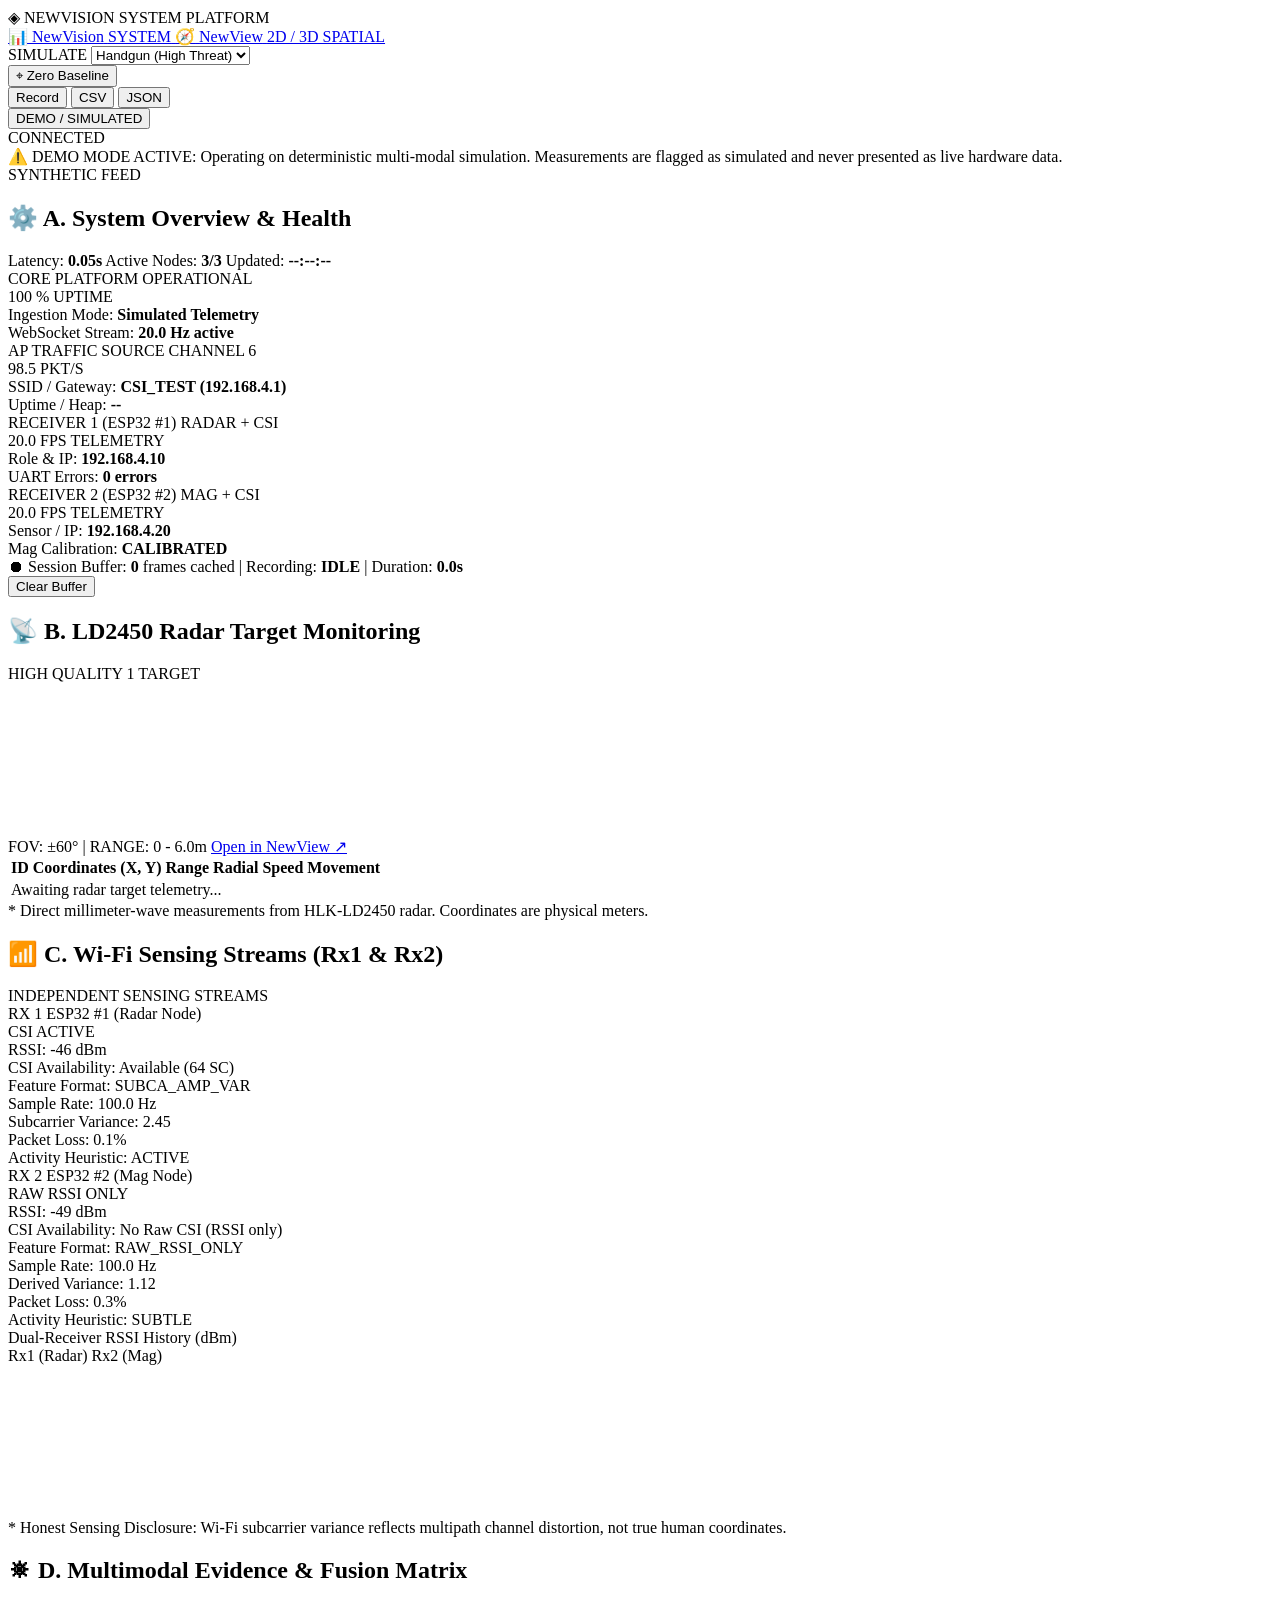
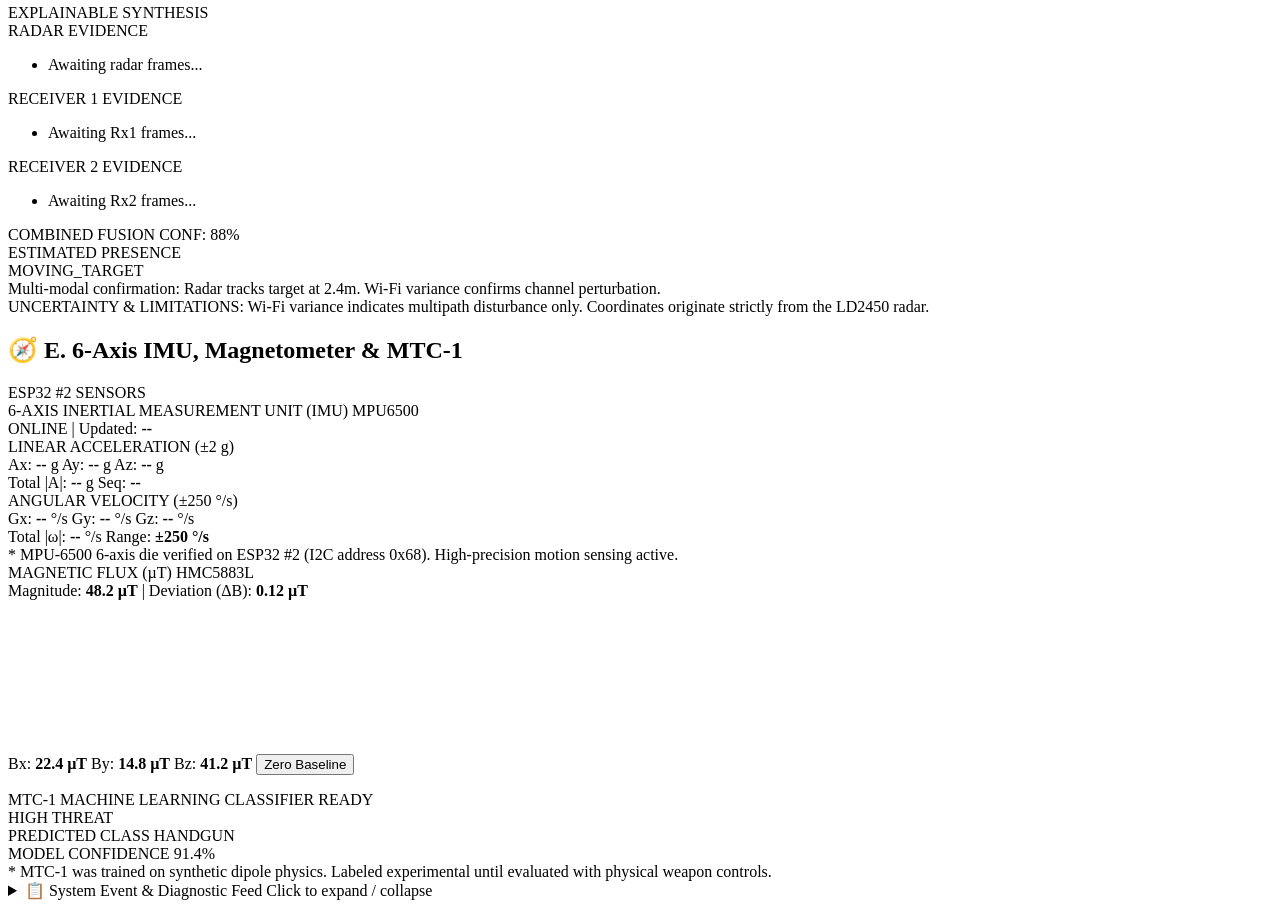
==== commit 575200de: "saving working system by nj" ====
--- a/dashboard/index.html
+++ b/dashboard/index.html
@@ -462,15 +462,62 @@
     <section class="section-block" aria-labelledby="heading-diagnostics">
       <div class="section-header">
         <h2 id="heading-diagnostics" class="section-title">
-          <span class="section-icon">🧲</span>
-          <span>E. Magnetometer, MTC-1 & Diagnostics</span>
+          <span class="section-icon">🧭</span>
+          <span>E. 6-Axis IMU, Magnetometer & MTC-1</span>
         </h2>
         <div class="section-meta">
-          <span class="badge badge-amber">EXPERIMENTAL CLASSIFIER</span>
-        </div>
-      </div>
-
-      <div class="grid-split-half">
+          <span class="badge badge-emerald">ESP32 #2 SENSORS</span>
+        </div>
+      </div>
+
+      <div class="grid-split-half" style="margin-bottom: 16px;">
+        <!-- 6-Axis IMU (MPU-6500) Motion Tracking Card -->
+        <div class="card-panel">
+          <div class="card-inner-header">
+            <div class="title-with-pill">
+              <span class="card-kicker">6-AXIS INERTIAL MEASUREMENT UNIT (IMU)</span>
+              <span id="imuSensorChipBadge" class="badge badge-emerald">MPU6500</span>
+            </div>
+            <div class="mag-stat-group">
+              <span id="imuStatusBadge" class="badge badge-emerald">ONLINE</span>
+              <span class="separator">|</span>
+              <span>Updated: <b id="imuFreshness">--</b></span>
+            </div>
+          </div>
+
+          <div class="imu-grid">
+            <div class="imu-sub-panel">
+              <span class="sub-kicker">LINEAR ACCELERATION (±2 g)</span>
+              <div class="axis-readout-strip">
+                <span>Ax: <b id="imuAx">--</b> g</span>
+                <span>Ay: <b id="imuAy">--</b> g</span>
+                <span>Az: <b id="imuAz">--</b> g</span>
+              </div>
+              <div class="axis-readout-strip">
+                <span>Total |A|: <b id="imuTotalAccel">--</b> g</span>
+                <span>Seq: <b id="imuSampleSeq">--</b></span>
+              </div>
+            </div>
+
+            <div class="imu-sub-panel">
+              <span class="sub-kicker">ANGULAR VELOCITY (±250 °/s)</span>
+              <div class="axis-readout-strip">
+                <span>Gx: <b id="imuGx">--</b> °/s</span>
+                <span>Gy: <b id="imuGy">--</b> °/s</span>
+                <span>Gz: <b id="imuGz">--</b> °/s</span>
+              </div>
+              <div class="axis-readout-strip">
+                <span>Total |ω|: <b id="imuTotalGyro">--</b> °/s</span>
+                <span>Range: <b>±250 °/s</b></span>
+              </div>
+            </div>
+          </div>
+
+          <div class="card-footer-notes">
+            <span>* MPU-6500 6-axis die verified on ESP32 #2 (I2C address 0x68). High-precision motion sensing active.</span>
+          </div>
+        </div>
+
         <!-- 3-Axis Magnetometer Waveform Card -->
         <div class="card-panel">
           <div class="card-inner-header">
@@ -495,8 +542,13 @@
             <span>Bz: <b id="magBz">41.2 µT</b></span>
             <button id="btnZeroBaselineInline" class="btn btn-tiny">Zero Baseline</button>
           </div>
-        </div>
-
+          <div id="magHardwareNotice" class="card-footer-notes" style="display: none; color: #f59e0b;">
+            <span>* Hardware Notice: MPU-6500 board has no internal AK8963 magnetometer. Magnetic classification uncalibrated.</span>
+          </div>
+        </div>
+      </div>
+
+      <div class="grid-split-half">
         <!-- MTC-1 Classifier Card -->
         <div class="card-panel">
           <div class="card-inner-header">
